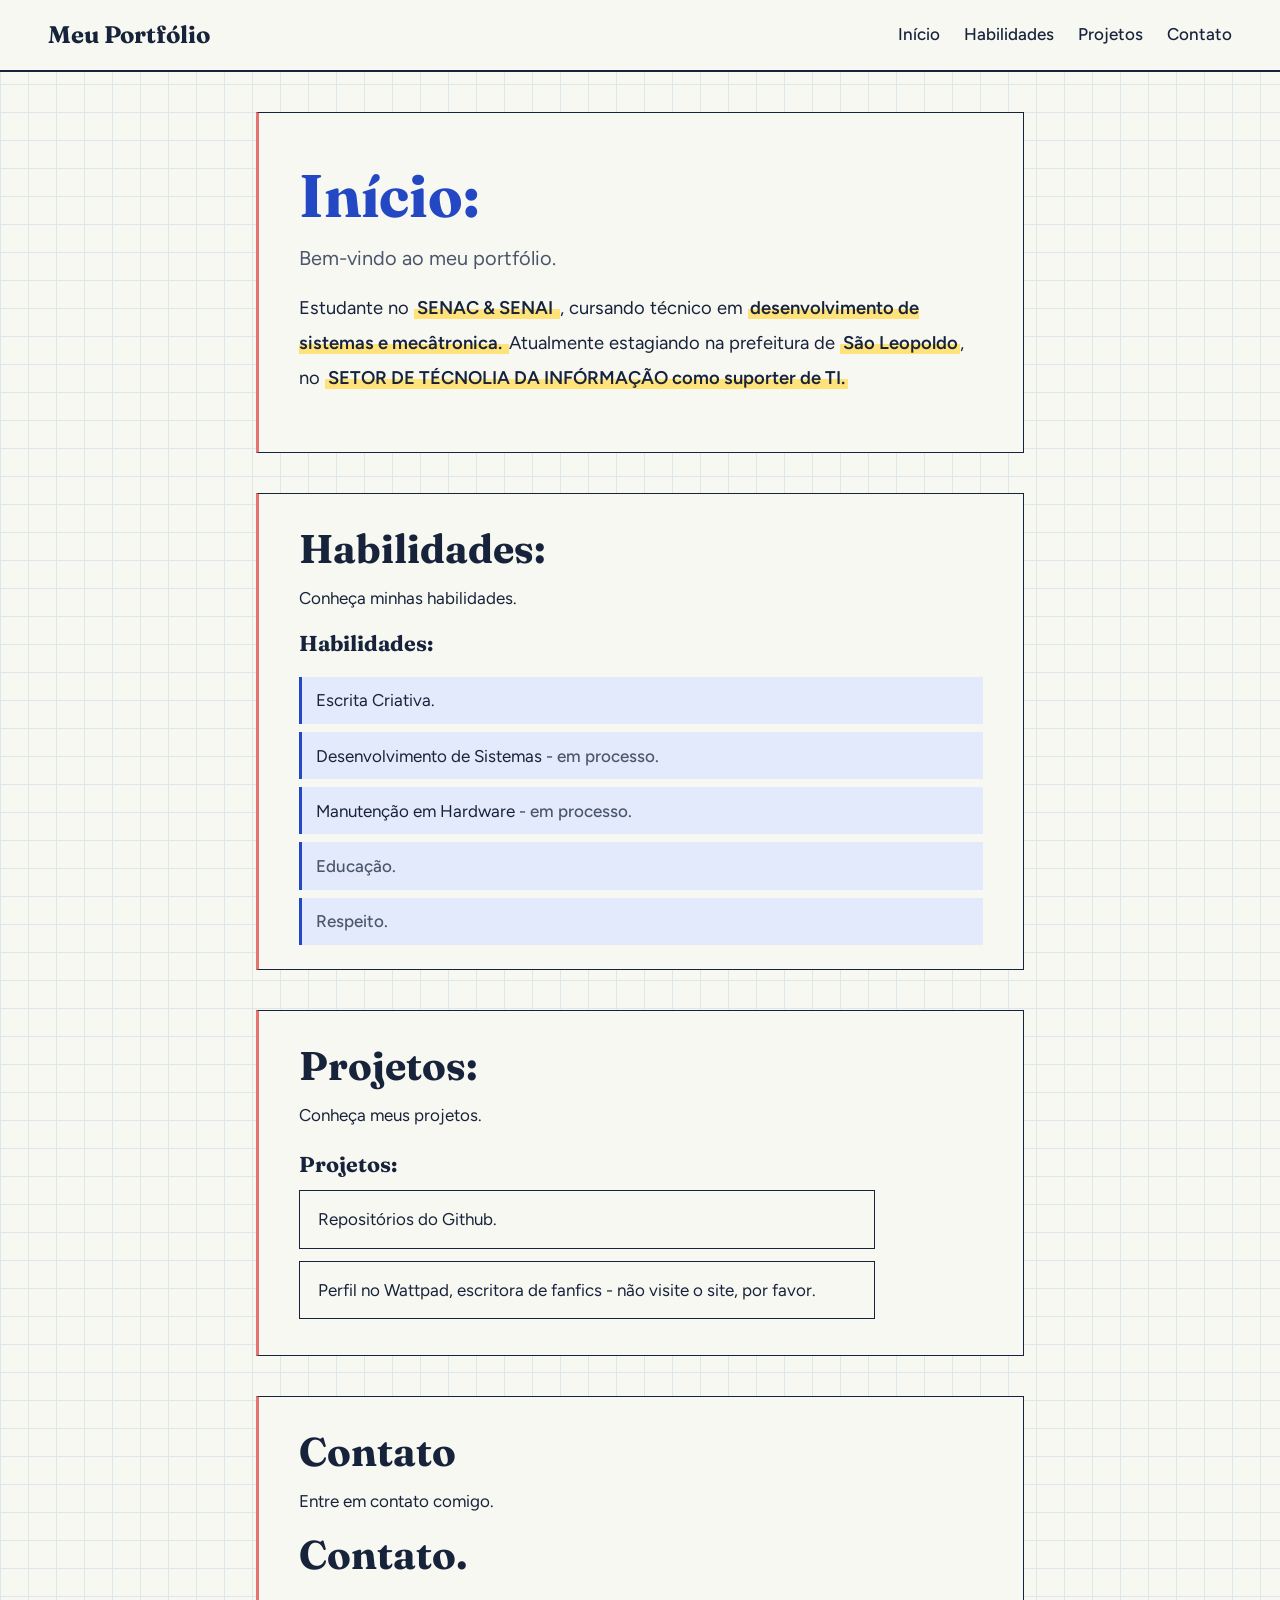
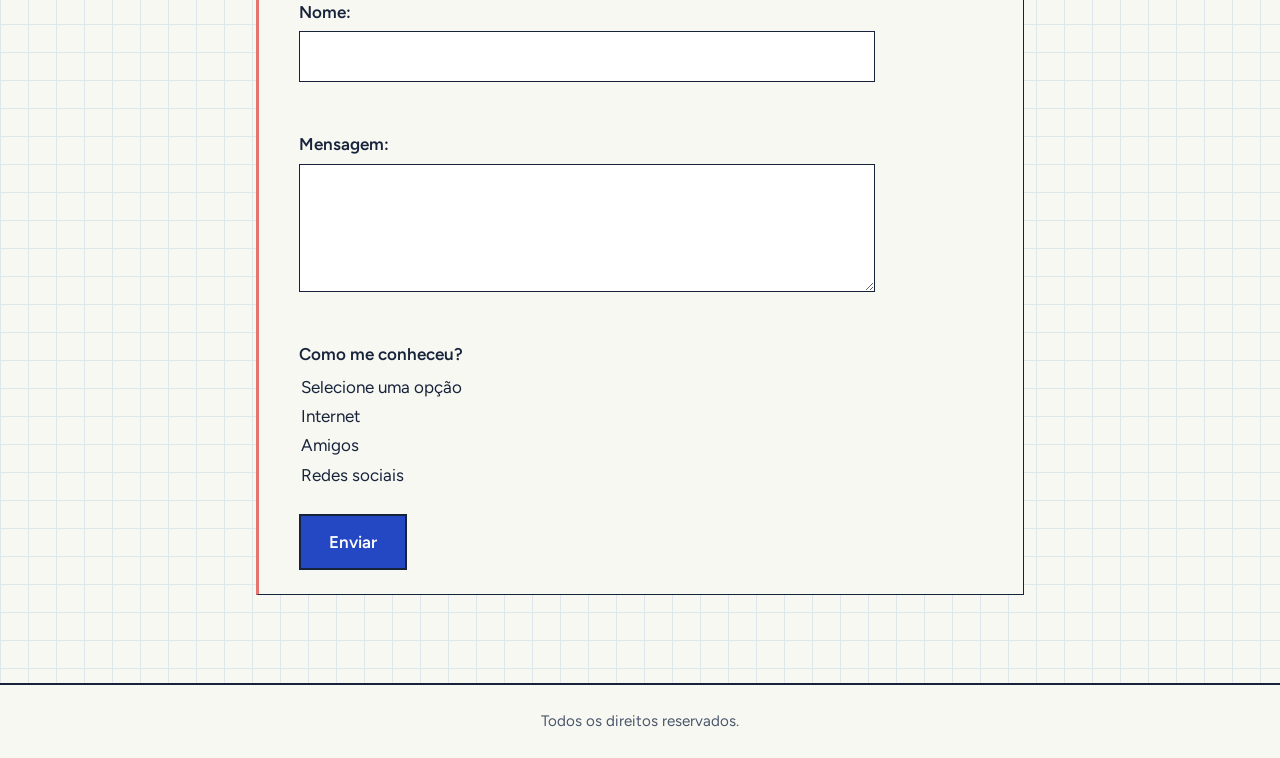
==== avaliativo-first/index.html @ 0efeebf6 "Avaliativo finalizado" ====
<!DOCTYPE html>
<html lang="pt-BR">
<head>
  <meta charset="UTF-8">
  <meta name="viewport" content="width=device-width, initial-scale=1.0">
  <meta name="description" content="Portfólio Pessoal de Leandra Lemos.">
  <title>Estudante em crescimento | Leandra Lemos.</title>
  <link rel="stylesheet" href="iam.css">
</head>
<body>
<header>
    <h1>Meu Portfólio</h1>
    <nav>
        <a href="#Inicio:">Início</a>
        <a href="#Habilidades:">Habilidades</a>
        <a href="#Projetos:">Projetos</a>
        <a href="#Contato:">Contato</a>
    </nav>
</header>

<main>
    <section id="Inicio:">
        <h2>Início:</h2>
        <p>Bem-vindo ao meu portfólio.</p>
        <div>
               <p> Estudante no
              <span> SENAC & SENAI </span>, 
              cursando técnico em 
              <span>desenvolvimento de sistemas e mecâtronica. </span>
               Atualmente estagiando na prefeitura de 
              <span>São Leopoldo</span>, no
              <span> SETOR DE TÉCNOLIA DA INFÓRMAÇÃO como suporter de TI.</span>
               </p>
           </div>
    </section>

    <section id="Habilidades:">
        <h2>Habilidades:</h2>
        <p>Conheça minhas habilidades.</p>
        <ul>
            <h2> Habilidades: </h2>
             <li> Escrita Criativa. </li>
             <li> Desenvolvimento de Sistemas <span> - em processo. </span></li>
             <li> Manutenção em Hardware <span> - em processo. </span></li>
             <li> <span> Educação. </span> </li>
             <li> <span> Respeito. </span> </li>
        </ul> 

    </section>

    <section id="Projetos:">
        <h2>Projetos:</h2>
        <p>Conheça meus projetos.</p>
        <h3> Projetos: </h3>
        <a href="https://github.com/LeandraLemos08">
           <p> Repositórios do Github. </p>
        </a>
        <a href="https://www.wattpad.com/user/AlessaLewis">
               <p> Perfil no Wattpad, escritora de fanfics - não visite o site, por favor. </p>
        </a>
      </div>
    </section>

    <section id="Contato:">
        <h2>Contato</h2>
        <p>Entre em contato comigo.</p>
        <h2> Contato. </h2>
    <label for="nome">Nome:</label>
    <input type="text" id="E-mail" name="E-mail" required>
    <br>
    <label for="Mensagem">Mensagem:</label>
    <textarea id="Mensagem:" name="Mensagem:" required></textarea>
    <br>
    <label for="Origem:">Como me conheceu?</label>
    <option value="">Selecione uma opção</option>
    <option value="Internet">Internet</option>
    <option value="Amigos">Amigos</option>
    <option value="Redes">Redes sociais</option>
    <button> Enviar </button>
    </section>
</main>
<footer>
    <p>Todos os direitos reservados.</p>
</footer>
</body>
---- avaliativo-first/iam.css ----
@import url("https://fonts.googleapis.com/css2?family=Fraunces:opsz,wght@9..144,500;9..144,700&family=Figtree:wght@400;500;600&display=swap");

   :root {
     --papel: #f8f8f2;
     --quadriculado: #dde6ea;
     --tinta: #17233a;
     --tinta-suave: #4a566b;
     --azul: #2447c4;
     --azul-claro: #e3eafc;
     --marca-texto: #ffe27a;
     --margem: #e5736f;
   
     --fonte-titulo: "Fraunces", Georgia, "Times New Roman", serif;
     --fonte-texto: "Figtree", "Segoe UI", system-ui, -apple-system, sans-serif;
   
     --altura-header: 4.5rem;
   }
   
   *,
   *::before,
   *::after {
     box-sizing: border-box;
   }
   
   html {
     scroll-behavior: smooth;
     scroll-padding-top: calc(var(--altura-header) + 1rem);
   }
   
   body {
     margin: 0;
     font-family: var(--fonte-texto);
     font-size: 1.0625rem;
     line-height: 1.65;
     color: var(--tinta);
     background-color: var(--papel);
     /* folha quadriculada */
     background-image:
       linear-gradient(var(--quadriculado) 1px, transparent 1px),
       linear-gradient(90deg, var(--quadriculado) 1px, transparent 1px);
     background-size: 28px 28px;
   }
   
   h1,
   h2,
   h3 {
     font-family: var(--fonte-titulo);
     font-weight: 700;
     line-height: 1.15;
     color: var(--tinta);
     margin: 0 0 0.75rem;
   }
   
   h1 {
     font-size: 1.5rem;
     margin: 0;
   }
   
   h2 {
     font-size: clamp(1.75rem, 4vw, 2.5rem);
   }
   
   h3 {
     font-size: 1.35rem;
     margin-top: 1.5rem;
   }
   
   p {
     margin: 0 0 1rem;
     max-width: 65ch;
   }
   
   a {
     color: var(--azul);
     text-decoration-thickness: 1px;
     text-underline-offset: 0.2em;
   }
   
   a:hover {
     text-decoration-thickness: 2px;
   }
   
   span {
     font-weight: 600;
     background-image: linear-gradient(transparent 55%, var(--marca-texto) 55%);
     padding: 0 0.15em;
   }
   
   header {
     position: sticky;
     top: 0;
     z-index: 10;
     display: flex;
     flex-wrap: wrap;
     align-items: center;
     justify-content: space-between;
     gap: 0.5rem 2rem;
     min-height: var(--altura-header);
     padding: 0.75rem clamp(1rem, 5vw, 3rem);
     background: var(--papel);
     border-bottom: 2px solid var(--tinta);
   }
   
   nav {
     display: flex;
     flex-wrap: wrap;
     gap: 0.25rem 1.5rem;
   }
   
   nav a {
     color: var(--tinta);
     font-weight: 500;
     text-decoration: none;
     padding: 0.25rem 0;
     border-bottom: 2px solid transparent;
   }
   
   nav a:hover {
     color: var(--azul);
     border-bottom-color: var(--azul);
   }
   
   main {
     max-width: 52rem;
     margin: 0 auto;
     padding: 2.5rem clamp(1rem, 5vw, 2rem) 3rem;
   }
   
   section {
     position: relative;
     margin-bottom: 2.5rem;
     padding: 2rem clamp(1.25rem, 4vw, 2.5rem) 1.5rem;
     background: var(--papel);
     border: 1px solid var(--tinta);
     border-left: 3px solid var(--margem);
   }
   
   #Inicio\: {
     padding-top: 3rem;
     padding-bottom: 2.5rem;
   }
   
   #Inicio\: > h2 {
     font-size: clamp(2.25rem, 7vw, 3.75rem);
     color: var(--azul);
   }
   
   #Inicio\: > p:first-of-type {
     font-size: 1.25rem;
     color: var(--tinta-suave);
   }
   
   #Inicio\: div p {
     font-size: 1.15rem;
     line-height: 1.9;
   }
   
   
   ul {
     list-style: none;
     margin: 1.25rem 0 0;
     padding: 0;
     display: grid;
     gap: 0.5rem;
   }
   
   ul h2 {
     font-size: 1.35rem;
   }
   
   li {
     padding: 0.6rem 0.9rem;
     background: var(--azul-claro);
     border-left: 3px solid var(--azul);
   }
   
   li span {
     background: none;
     padding: 0;
     font-weight: 500;
     color: var(--tinta-suave);
   }
   
   
   #Projetos\: a {
     display: block;
     max-width: 36rem;
     margin-bottom: 0.75rem;
     padding: 0.9rem 1.1rem;
     color: var(--tinta);
     text-decoration: none;
     border: 1px solid var(--tinta);
     background: var(--papel);
     transition: background-color 0.15s, box-shadow 0.15s, transform 0.15s;
   }
   
   #Projetos\: a p {
     margin: 0;
   }
   
   #Projetos\: a:hover {
     background: var(--azul-claro);
     box-shadow: 4px 4px 0 var(--azul);
     transform: translate(-2px, -2px);
   }
   
   
   label {
     display: block;
     margin: 1.25rem 0 0.35rem;
     font-weight: 600;
   }
   
   input,
   textarea,
   select {
     display: block;
     width: 100%;
     max-width: 36rem;
     padding: 0.65rem 0.8rem;
     font: inherit;
     color: var(--tinta);
     background: #fff;
     border: 1px solid var(--tinta);
     border-radius: 0;
   }
   
   textarea {
     min-height: 8rem;
     resize: vertical;
   }
   
   input:focus-visible,
   textarea:focus-visible,
   select:focus-visible,
   button:focus-visible,
   a:focus-visible {
     outline: 3px solid var(--azul);
     outline-offset: 2px;
   }
   
   button {
     display: inline-block;
     margin-top: 1.5rem;
     padding: 0.75rem 1.75rem;
     font: inherit;
     font-weight: 600;
     color: #fff;
     background: var(--azul);
     border: 2px solid var(--tinta);
     cursor: pointer;
     transition: box-shadow 0.15s, transform 0.15s;
   }
   
   button:hover {
     box-shadow: 4px 4px 0 var(--tinta);
     transform: translate(-2px, -2px);
   }
   
   button:active {
     box-shadow: none;
     transform: none;
   }
   
   
   footer {
     padding: 1.5rem 1rem;
     text-align: center;
     color: var(--tinta-suave);
     background: var(--papel);
     border-top: 2px solid var(--tinta);
   }
   
   footer p {
     margin: 0 auto;
     font-size: 0.95rem;
   }
   
   
   @media (max-width: 600px) {
     body {
       font-size: 1rem;
     }
   
     header {
       position: static; 
     }
   
     html {
       scroll-padding-top: 1rem;
     }
   
     section {
       margin-bottom: 1.5rem;
     }
   }
   
   @media (prefers-reduced-motion: reduce) {
     html {
       scroll-behavior: auto;
     }
   
     *,
     *::before,
     *::after {
       transition: none !important;
     }
   }
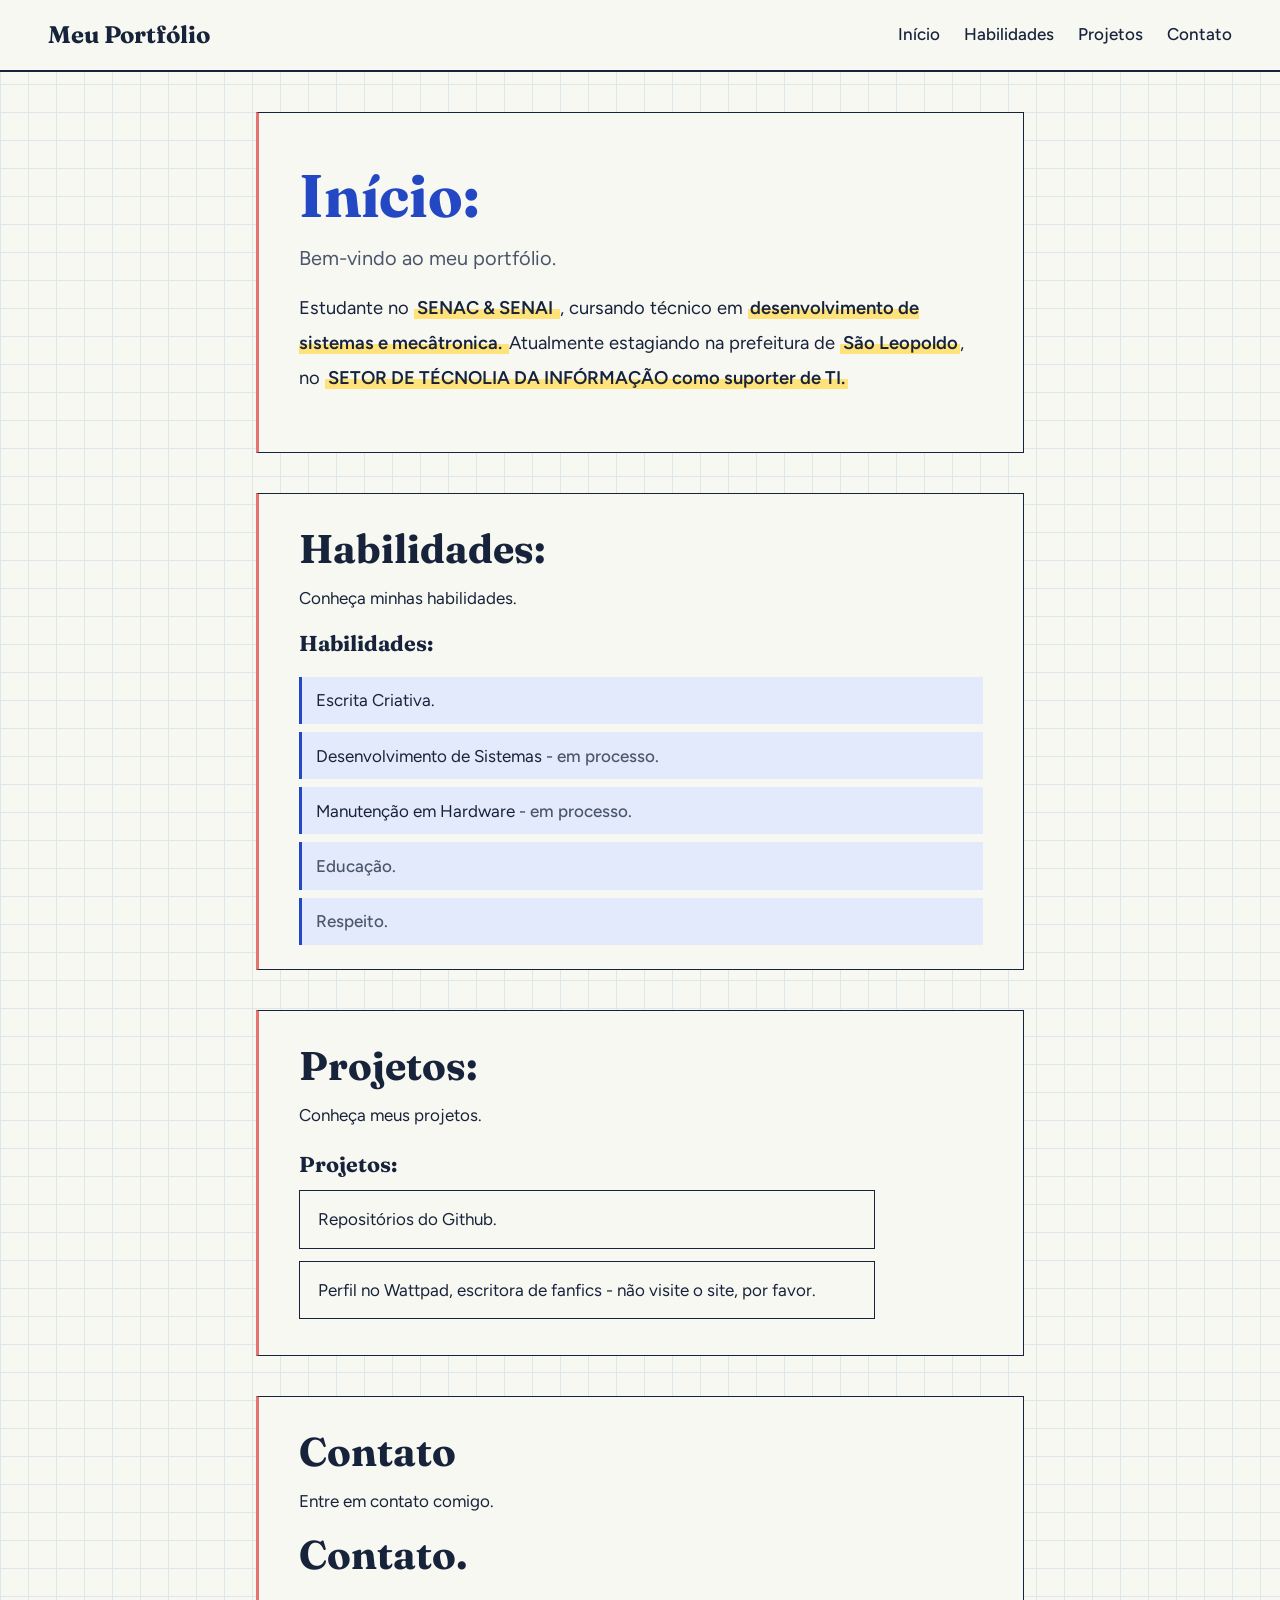
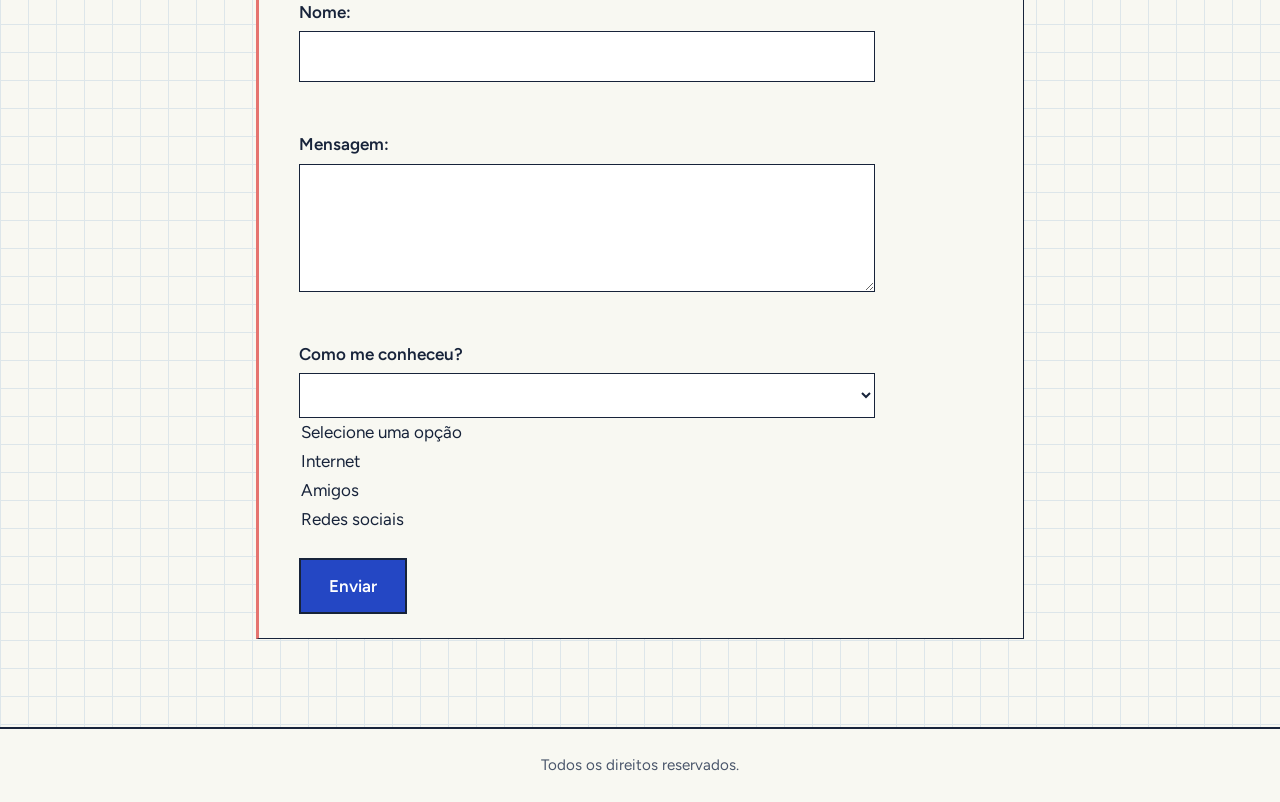
==== commit c2ec4e8f: "Consertado" ====
--- a/avaliativo-first/index.html
+++ b/avaliativo-first/index.html
@@ -72,6 +72,7 @@
     <textarea id="Mensagem:" name="Mensagem:" required></textarea>
     <br>
     <label for="Origem:">Como me conheceu?</label>
+    <select id="Origem" name="Origem" required></select>
     <option value="">Selecione uma opção</option>
     <option value="Internet">Internet</option>
     <option value="Amigos">Amigos</option>
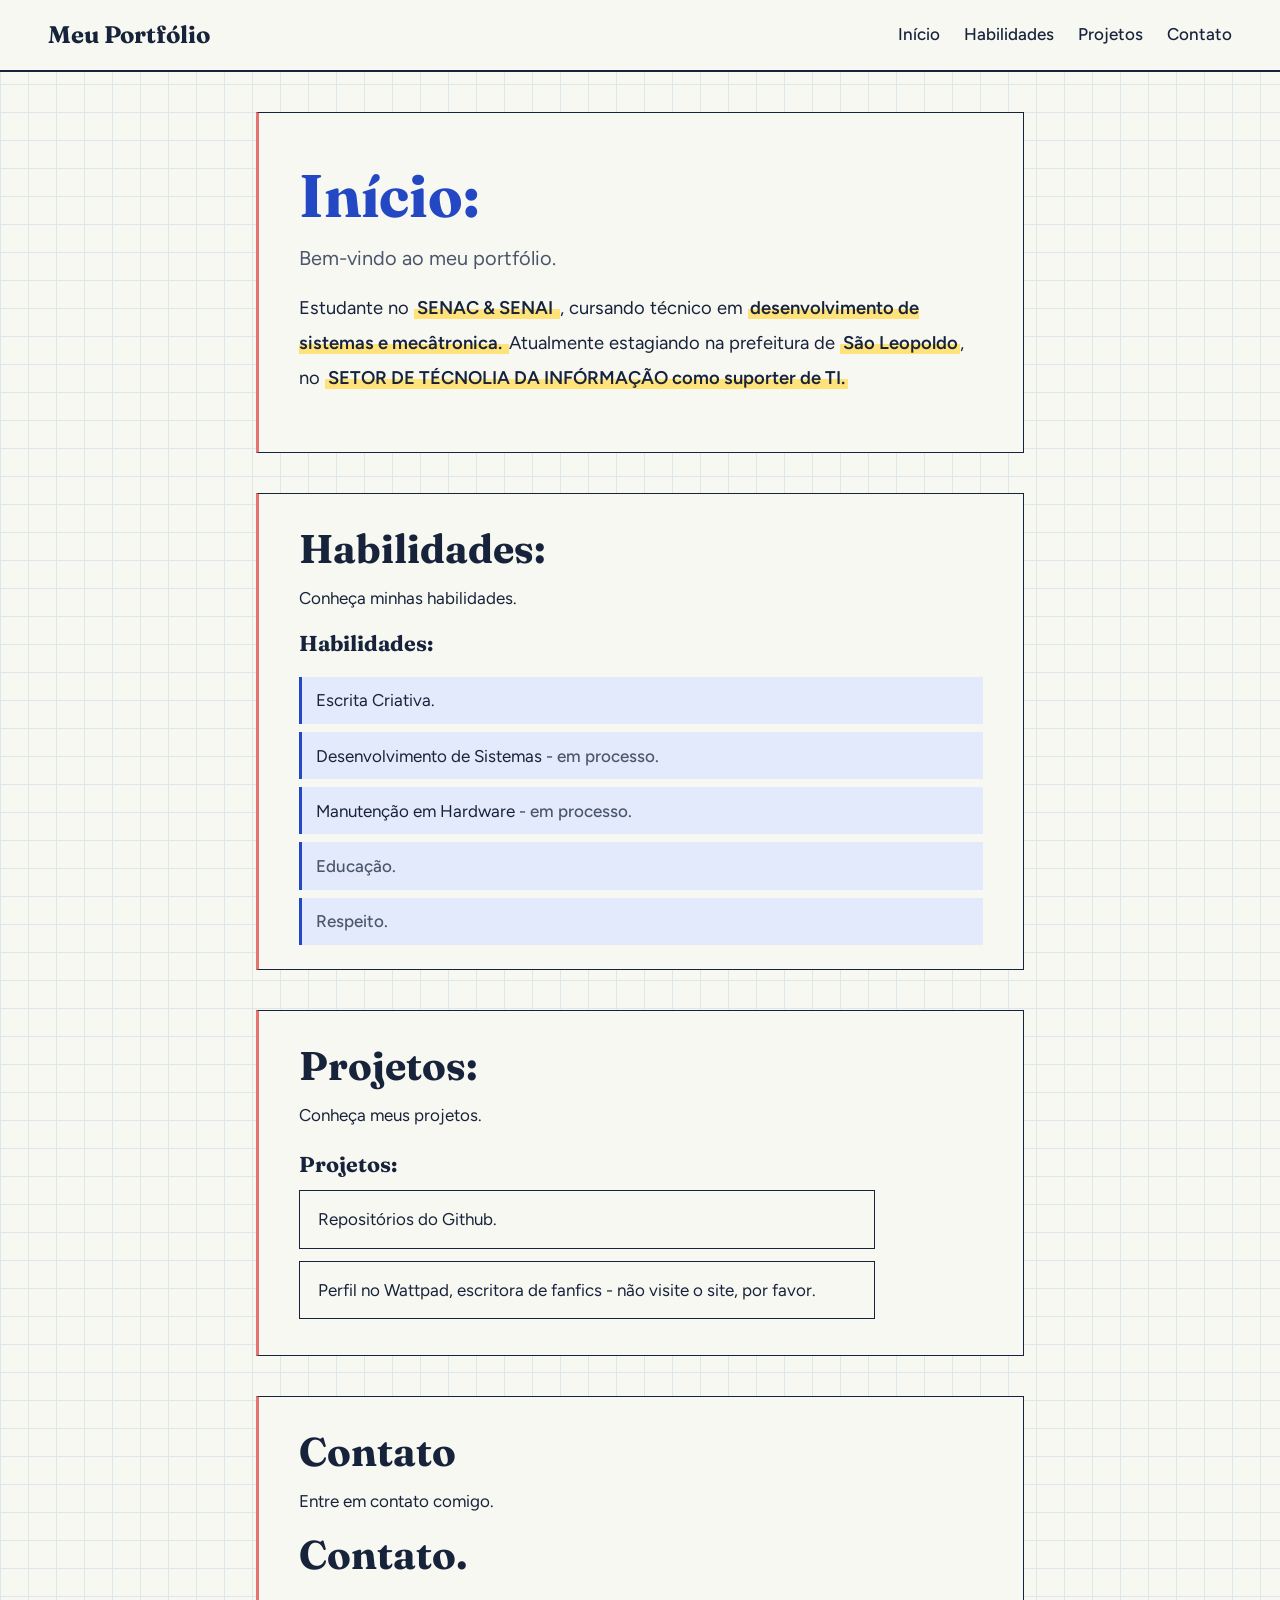
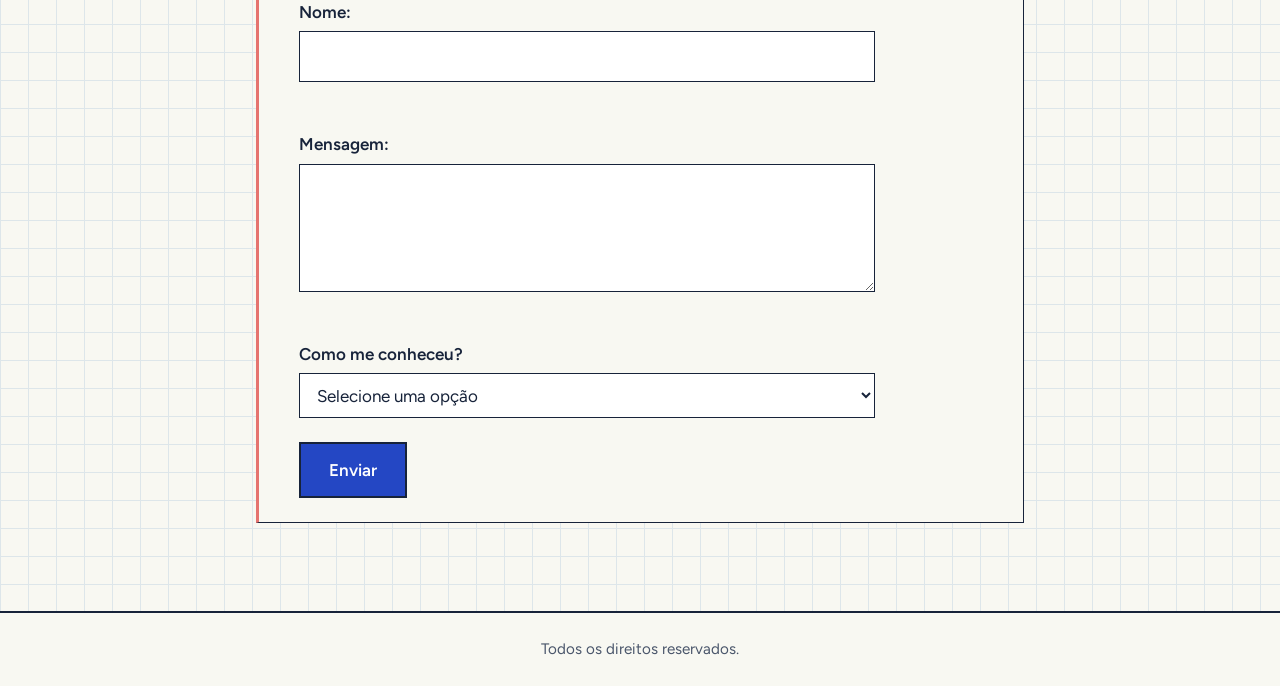
==== commit 9c1be87d: "Att" ====
--- a/avaliativo-first/index.html
+++ b/avaliativo-first/index.html
@@ -72,11 +72,11 @@
     <textarea id="Mensagem:" name="Mensagem:" required></textarea>
     <br>
     <label for="Origem:">Como me conheceu?</label>
-    <select id="Origem" name="Origem" required></select>
+    <select id="Origem" name="Origem" required>
     <option value="">Selecione uma opção</option>
     <option value="Internet">Internet</option>
     <option value="Amigos">Amigos</option>
-    <option value="Redes">Redes sociais</option>
+    <option value="Redes">Redes sociais</option></select>
     <button> Enviar </button>
     </section>
 </main>
